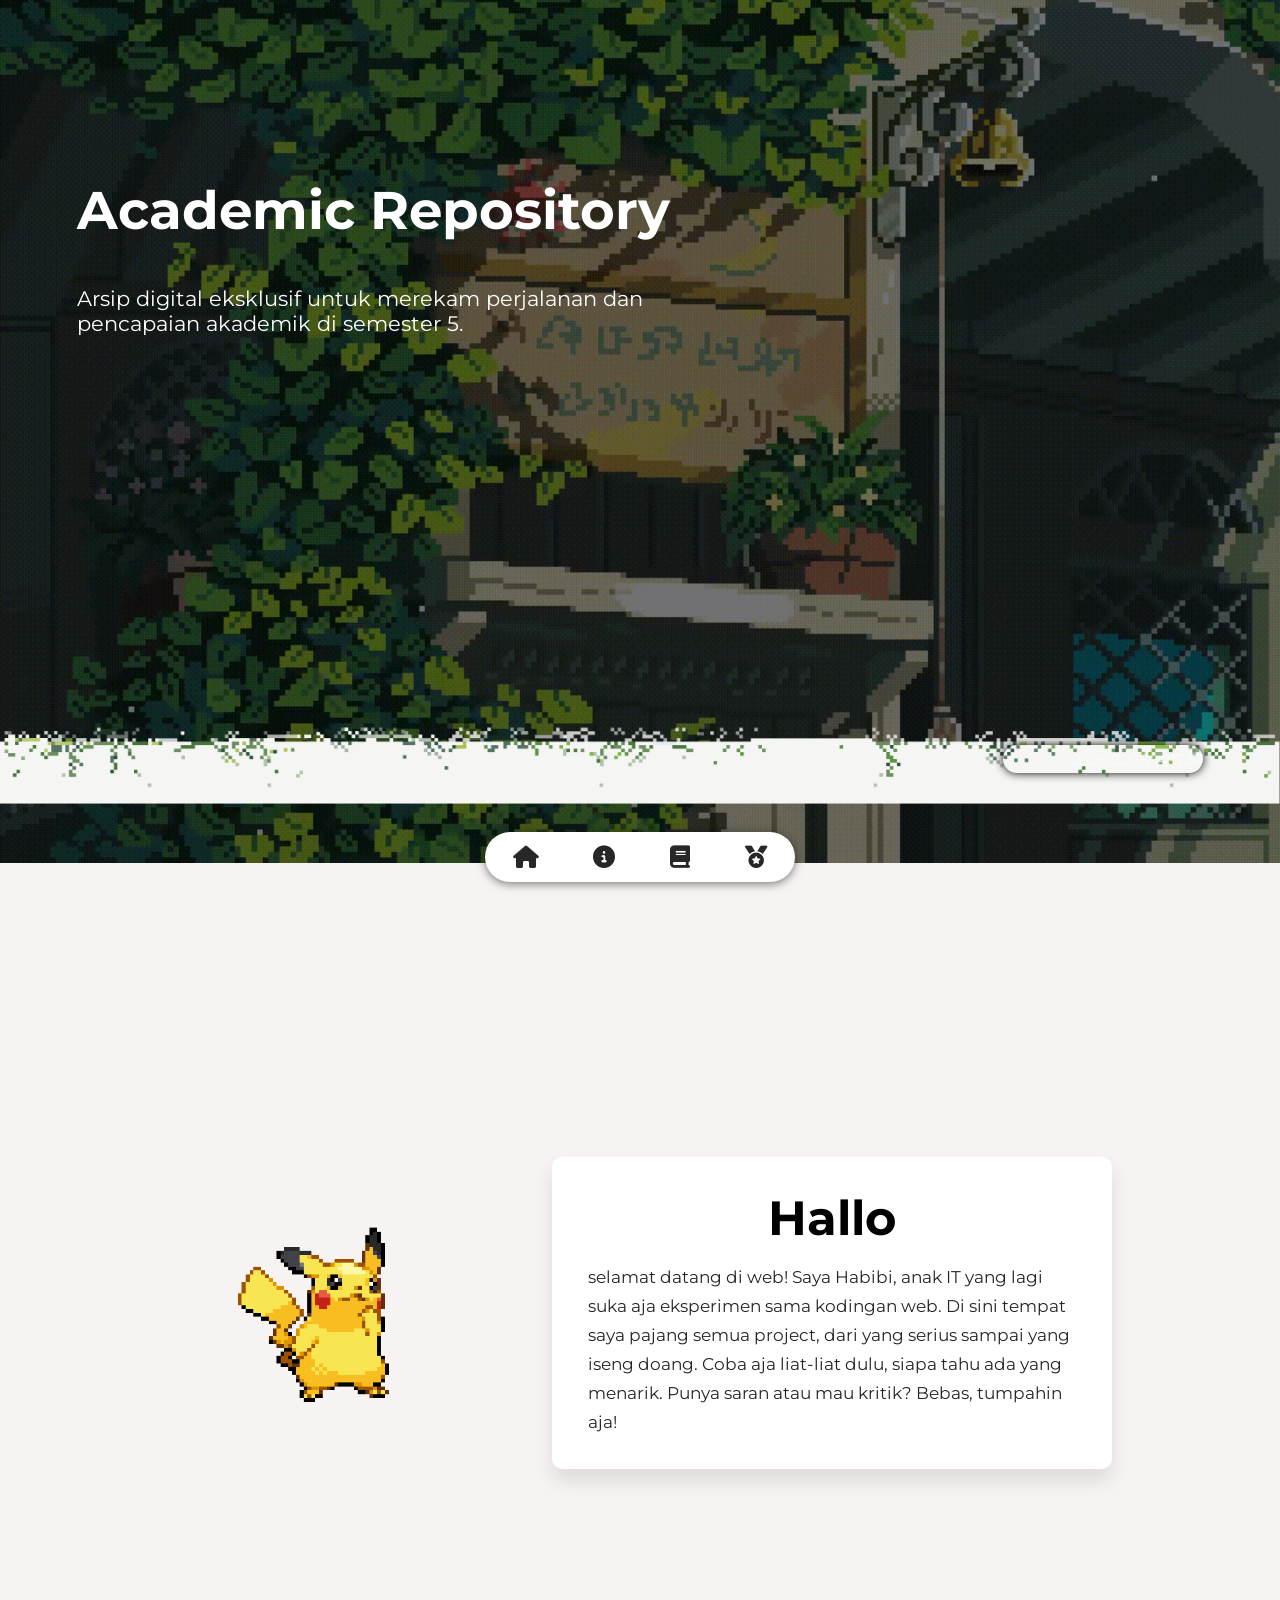
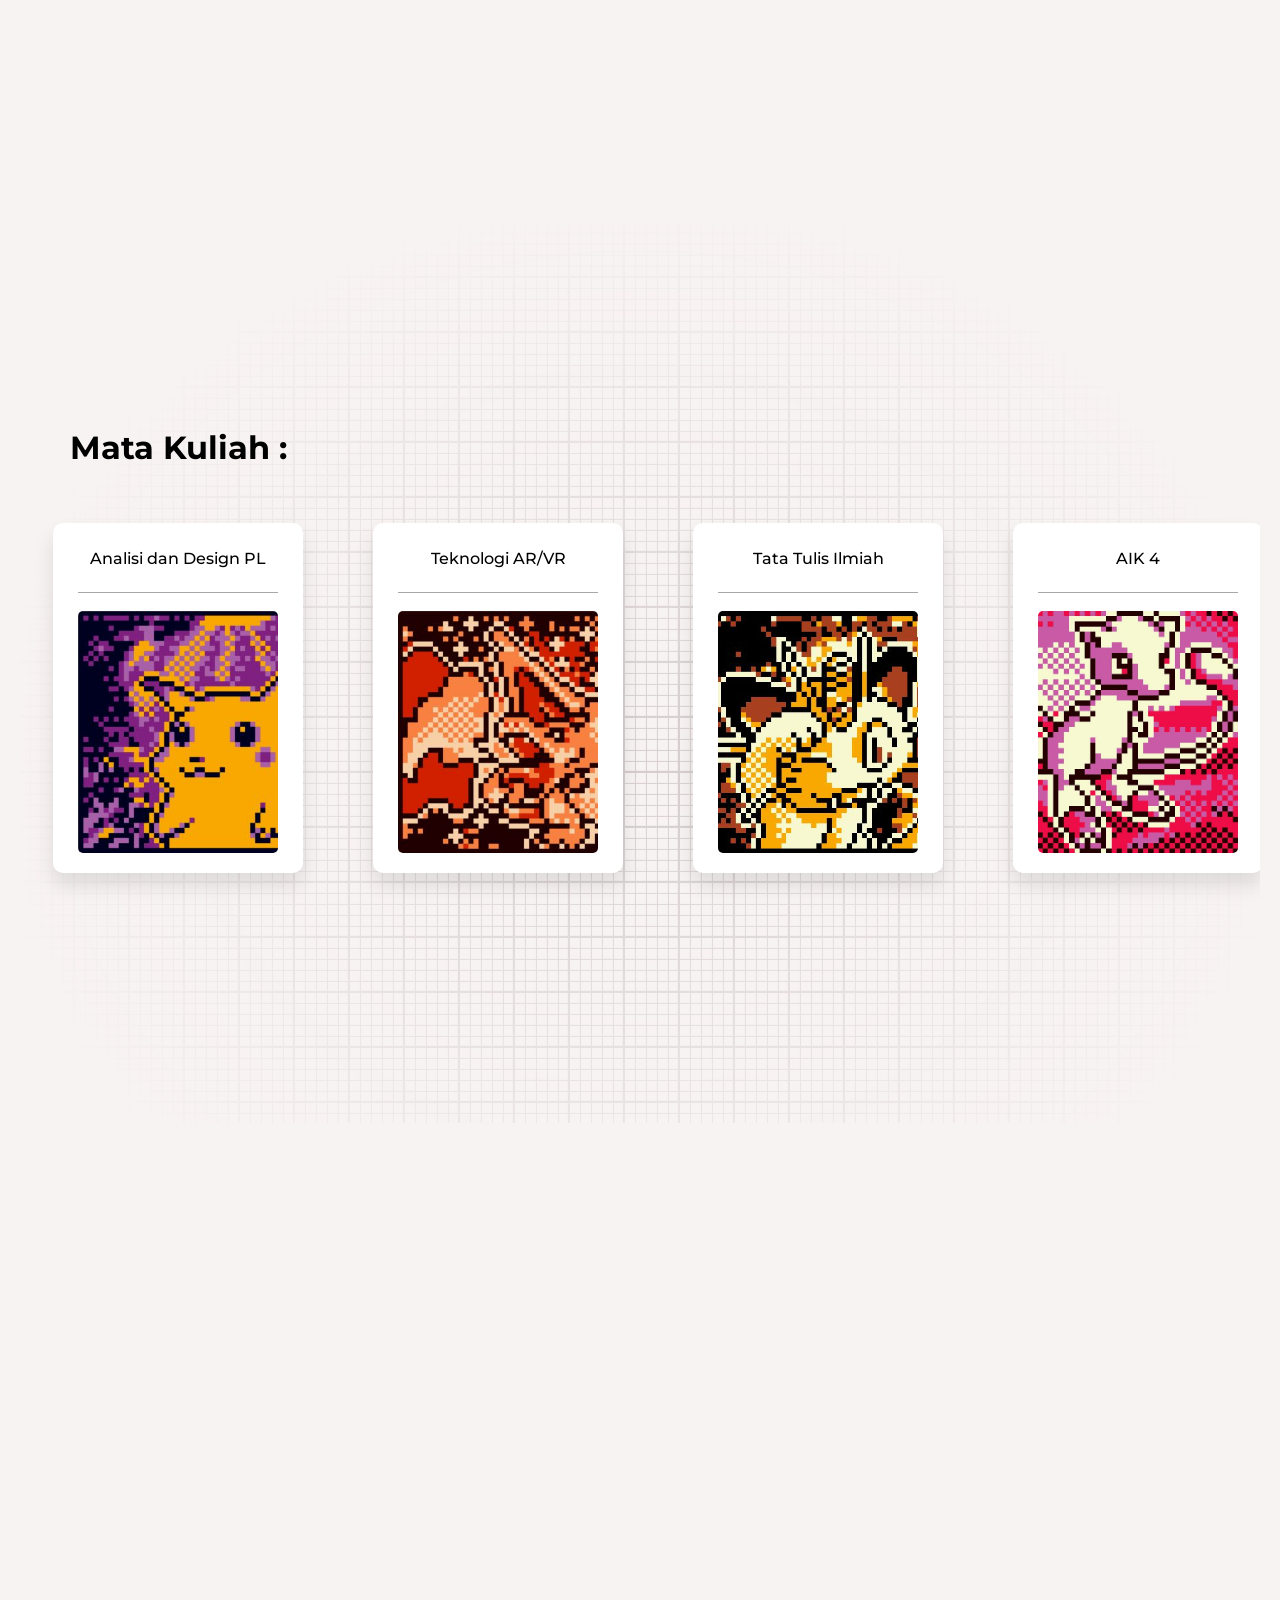
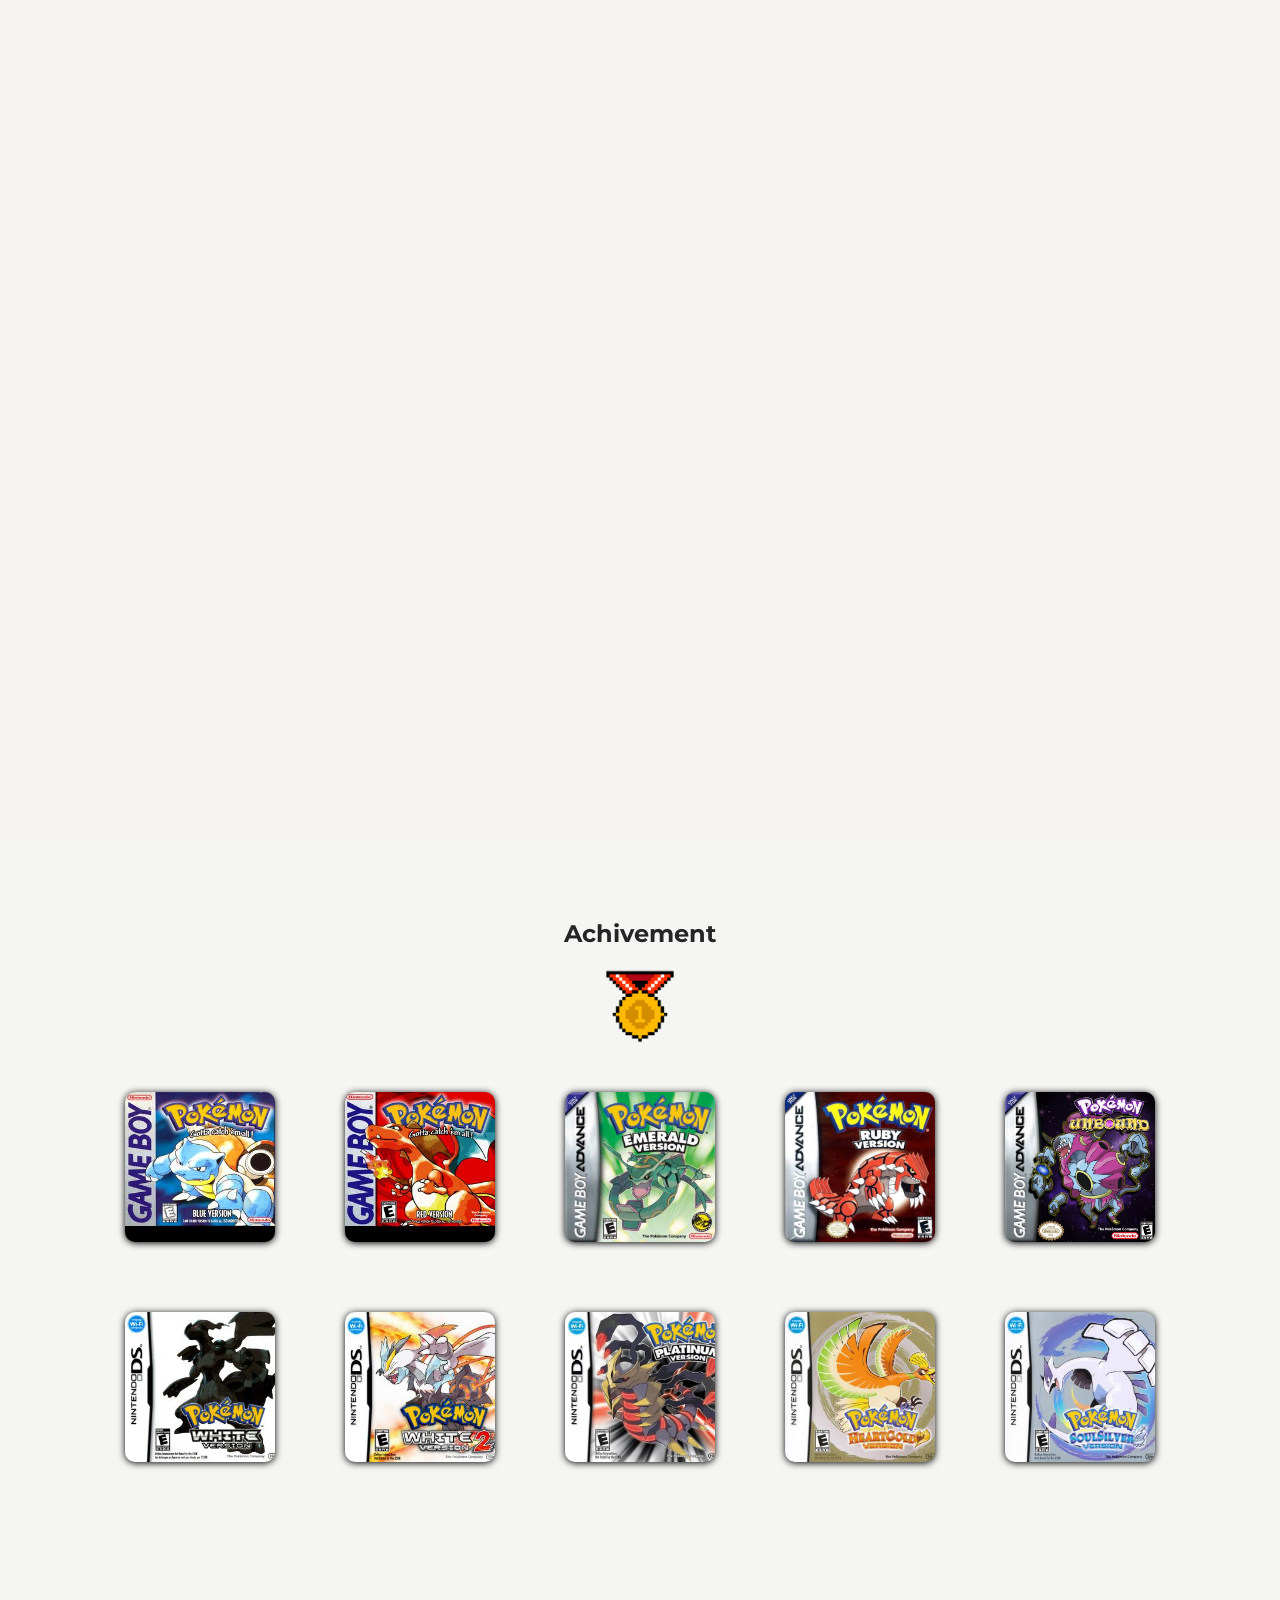
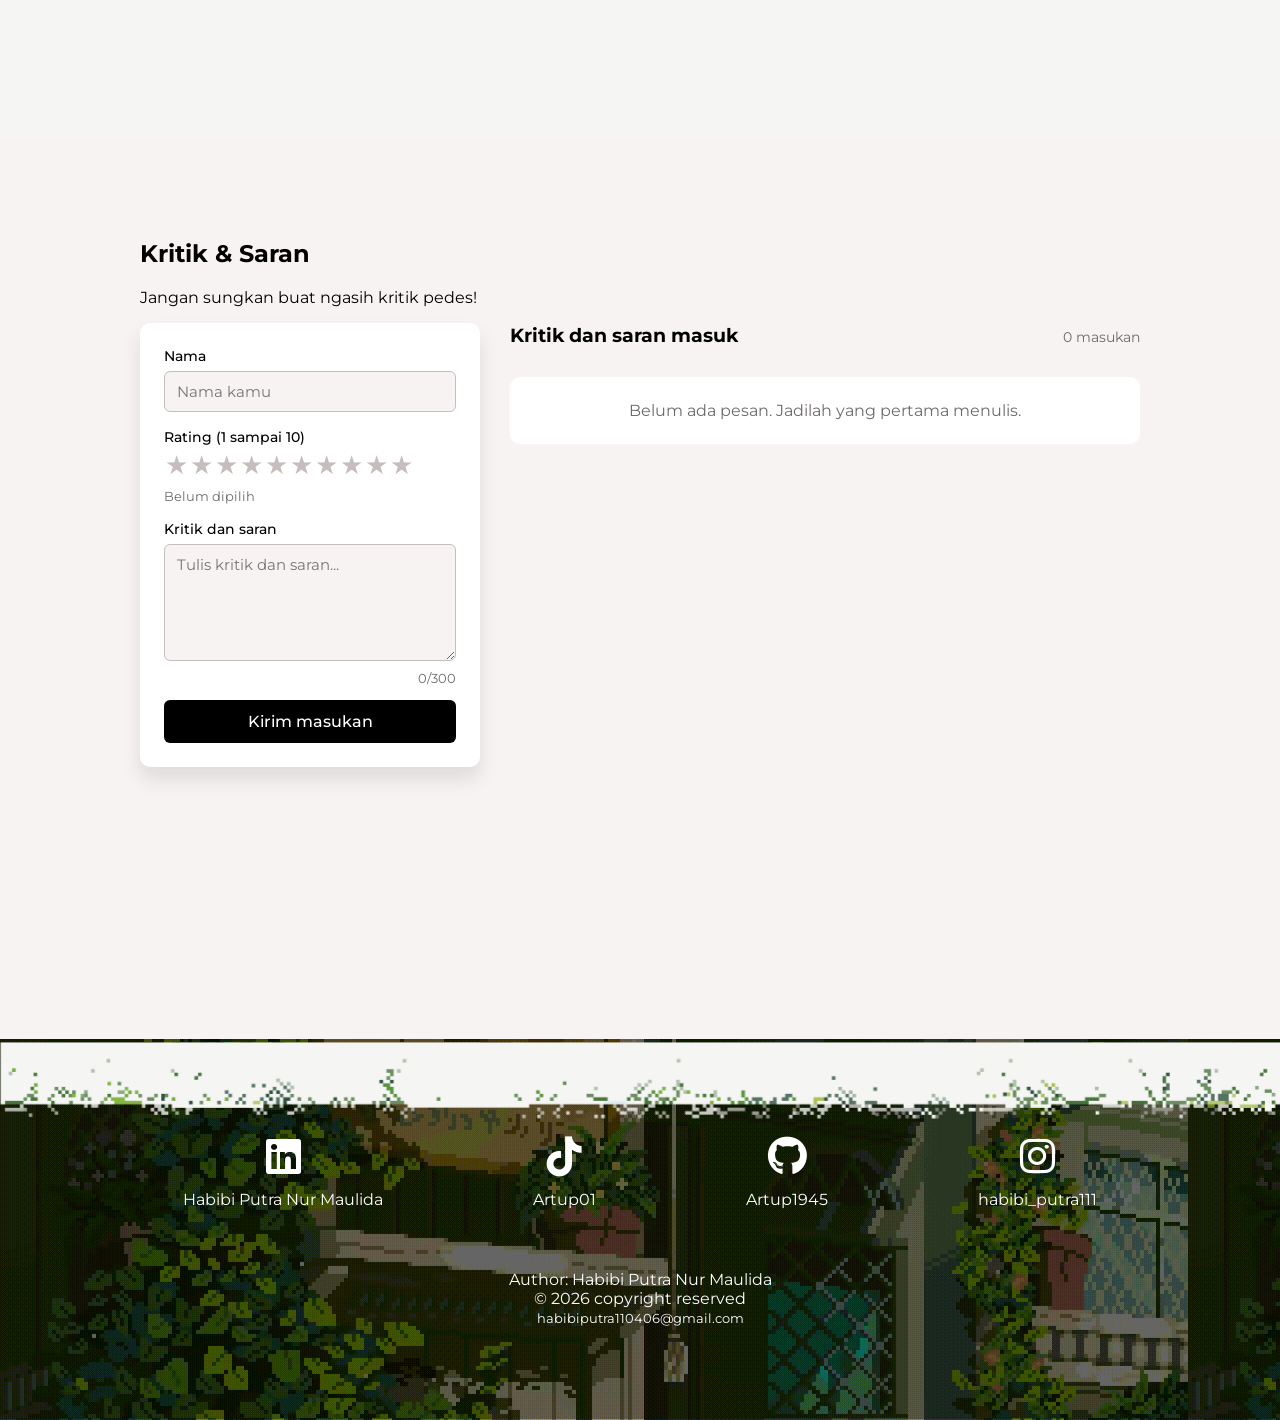
==== app.html @ a4890aaf "pindahin file app.html" ====
<!DOCTYPE html>
<html lang="en">
<head>
    <meta charset="UTF-8">
    <meta name="viewport" content="width=device-width, initial-scale=1.0">
    <link rel="stylesheet" href="/Bro Code/style.css">
    <link rel="preconnect" href="https://fonts.googleapis.com">
    <link rel="preconnect" href="https://fonts.gstatic.com" crossorigin>
    <link href="https://fonts.googleapis.com/css2?family=Bitcount+Prop+Single:wght@100..900&display=swap" rel="stylesheet">
    <link rel="stylesheet" href="https://cdnjs.cloudflare.com/ajax/libs/font-awesome/6.4.0/css/all.min.css">
    <title>Document</title>

</head>
<body>
    <audio src="" id="audio"></audio>
    <header class="navbar">
        <!-- <h1 id="welcome">PORTOFOLIO</h1> -->
        <nav>
            <ul class="ul">
                <li id="h1" class="nav" >
                    <a href="#home"><i class="fa-solid fa-house"></i></a></li>
                <li id="h2" class="nav">
                    <a href="#about"><i class="fa-solid fa-circle-info"></i></a></li>
                <li id="h3" class="nav">
                    <a href="#tugas"><i class="fa-solid fa-book"></i></a></li>
                <li id="h4" class="nav">
                    <a href="#achivement"><i class="fa-solid fa-medal"></i></a></li>
            </ul>
        </nav>
    </header>

    <main>
        <section class="section-hero" id="home">

            <div class="text-hero">
                <div>
                    <h1>Academic Repository</h1>
                </div>
                <div>
                    <p>
                        <span class="Artup">Ar</span>sip digi<span class="Artup">t</span>al ekskl<span class="Artup">u</span>sif untuk merekam <span class="Artup">p</span>erjalanan dan<br> 
                        pencapaian akademik di semester 5.</p>
                </div>
            </div>

            <div class="timpa-1">
                <img src="/asset/hero-pixels.png" alt="" class="img-timpa">
            </div>

            <!-- <div class="music">
                <h1 class="music-name">Song One</h1>
                <p class="artist-name">Artist</p>

                <div class="disk"></div>

                <div class="song-slider">
                    <input type="range" value="0" class="seek-bar">
                    <span class="current-time">00:00</span>
                    <span class="song-duration">00:00</span>
                </div> 
 
                <div class="controls">
                    <div class="b-btn"><button class="backward-btn"></button></div>
                    <button class="play-btn pause">
                        <span></span>
                        <span></span>
                    </button>
                    <div class="f-btn"><button class="forward-btn"></button></div>
                </div>
            </div> -->

            <div class="tgl-ele">
                <marquee class="tgl-buat"> 2/08/2026/  4:17:57 AM</marquee>
            </div>
        </section>

<!-- <hr class="sc-hr"> -->
        <section class="section-about" id="about">
            <div class="icon">
                <img src="/asset/pik.gif" alt="" class="pik">
            </div>

            <div class="text-about">
                <div class="heading-about">
                    <h1>Hallo</h1>
                </div>

                <div class="text-p">
                    <p>
                    selamat datang di web! Saya Habibi, anak IT yang lagi suka aja 
                    eksperimen sama kodingan web. Di sini tempat saya pajang semua project,
                    dari yang serius sampai yang iseng doang. Coba aja liat-liat dulu, siapa 
                    tahu ada yang menarik. Punya saran atau mau kritik? Bebas, tumpahin aja!</p>
                </div>
            </div>
        </section>

<!-- <hr class="sc-hr"> -->
        <section class="section-tugas" id="tugas">
            <div class="hscroll">
                <div class="hscroll-sticky">
            
            <div class="text-tugas">
                <h4 id="mk">Mata Kuliah :</h4>
            </div>

            
                    <div class="box-tugas">
                        <div class="card-wrap">
                            <div class="box-card-inner">  
                                <div class="box-front" id="box1">
                                    <div class="heading-card">
                                        <p>Analisi dan Design PL</p>
                                    </div>
                                    <hr>
                                    <div class="box-card" id="card-1"></div>
                                </div>
                                <div class="box-back" id="box-b1">
                                <div class="heading-card">
                                    <p>Analisi dan Design PL</p>
                                    <hr>
                                </div>
                                <div class="pertemuan">
                                    <p><a href="" target="_blank" rel="noopener"></a>Pertemuan 1</p>
                                    <hr>
                                    <p><a href="" target="_blank" rel="noopener"></a>Pertemuan 2</p>
                                    <hr>
                                    <p><a href="" target="_blank" rel="noopener"></a>Pertemuan 3</p>
                                    <hr>
                                    <p><a href="" target="_blank" rel="noopener"></a>Pertemuan 4</p>
                                    <hr>
                                    <p><a href="" target="_blank" rel="noopener"></a>Pertemuan 5</p>
                                    <hr>
                                </div>
                                </div>
                            </div>
                        </div>

                        <div class="card-wrap">
                            <div class="box-card-inner">
                                <div class="box-front" id="box2">
                                    <div class="heading-card">
                                        <p>Teknologi AR/VR</p>
                                    </div>
                                    <hr>
                                    <div class="box-card" id="card-2"></div>
                                </div>
                                <div class="box-back" id="box-b1">
                                    <div class="heading-card">
                                        <p>Teknologi AR/VR</p>
                                        <hr>
                                    </div>
                                    <div class="pertemuan">
                                        <p><a href="" target="_blank" rel="noopener">Pertemuan 1</a></p>
                                        <hr>
                                        <p><a href="" target="_blank" rel="noopener">Pertemuan 2</a></p>
                                        <hr>
                                        <p><a href="" target="_blank" rel="noopener">Pertemuan 3</a></p>
                                        <hr>
                                        <p><a href="" target="_blank" rel="noopener">Pertemuan 4</a></p>
                                        <hr>
                                        <p><a href="" target="_blank" rel="noopener">Pertemuan 5</a></p>
                                        <hr>
                                    </div>
                                </div>
                            </div>
                        </div>

                        <div class="card-wrap">
                            <div class="box-card-inner">
                                <div class="box-front" id="box3">
                                    <div class="heading-card">
                                        <p>Tata Tulis Ilmiah</p>
                                    </div>
                                    <hr>
                                    <div class="box-card" id="card-3"></div>
                                </div>
                                <div class="box-back" id="box-b1">
                                    <div class="heading-card">
                                        <p>Tata Tulis Ilmiah</p>
                                        <hr>
                                    </div>
                                    <div class="pertemuan">
                                        <p><a href="" target="_blank" rel="noopener">Pertemuan 1</a></p>
                                        <hr>
                                        <p><a href="" target="_blank" rel="noopener">Pertemuan 2</a></p>
                                        <hr>
                                        <p><a href="" target="_blank" rel="noopener">Pertemuan 3</a></p>
                                        <hr>
                                        <p><a href="" target="_blank" rel="noopener">Pertemuan 4</a></p>
                                        <hr>
                                        <p><a href="" target="_blank" rel="noopener">Pertemuan 5</a></p>
                                        <hr>
                                    </div>
                                </div>
                            </div>
                        </div>

                        <div class="card-wrap">
                            <div class="box-card-inner">
                                <div class="box-front" id="box4">
                                    <div class="heading-card">
                                        <p>AIK 4</p>
                                    </div>
                                    <hr>
                                    <div class="box-card" id="card-4"></div>
                                </div>
                                <div class="box-back" id="box-b1">
                                    <div class="heading-card">
                                        <p>AIK 4</p>
                                        <hr>
                                    </div>
                                    <div class="pertemuan">
                                        <p><a href="" target="_blank" rel="noopener">Pertemuan 1</a></p>
                                        <hr>
                                        <p><a href="" target="_blank" rel="noopener">Pertemuan 2</a></p>
                                        <hr>
                                        <p><a href="" target="_blank" rel="noopener">Pertemuan 3</a></p>
                                        <hr>
                                        <p><a href="" target="_blank" rel="noopener">Pertemuan 4</a></p>
                                        <hr>
                                        <p><a href="" target="_blank" rel="noopener">Pertemuan 5</a></p>
                                        <hr>
                                    </div>
                                </div>
                            </div>
                        </div>

                        <div class="card-wrap">
                            <div class="box-card-inner">
                                <div class="box-front" id="box5">
                                    <div class="heading-card">
                                        <p>AI Komputing Platform</p>
                                    </div>
                                    <hr>
                                    <div class="box-card" id="card-5"></div>
                                </div>
                                <div class="box-back" id="box-b1">
                                    <div class="heading-card">
                                        <p>AI Komputing Platform</p>
                                        <hr>
                                    </div>
                                    <div class="pertemuan">
                                        <p><a href="" target="_blank" rel="noopener">Pertemuan 1</a></p>
                                        <hr>
                                        <p><a href="" target="_blank" rel="noopener">Pertemuan 2</a></p>
                                        <hr>
                                        <p><a href="" target="_blank" rel="noopener">Pertemuan 3</a></p>
                                        <hr>
                                        <p><a href="" target="_blank" rel="noopener">Pertemuan 4</a></p>
                                        <hr>
                                        <p><a href="" target="_blank" rel="noopener">Pertemuan 5</a></p>
                                        <hr>
                                    </div>
                                </div>
                            </div>
                        </div>
                        
                        <div class="card-wrap">
                            <div class="box-card-inner">
                                <div class="box-front" id="box6">
                                    <div class="heading-card">
                                        <p>Interaksi Manusia & Komputer</p>
                                    </div>
                                    <hr>
                                    <div class="box-card" id="card-6"></div>
                                </div>
                                <div class="box-back" id="box-b1">
                                    <div class="heading-card">
                                        <p>Interaksi Manusia & Komputer</p>
                                        <hr>
                                    </div>
                                    <div class="pertemuan">
                                        <p><a href="/asset/tugas/IMK/240511143_Habibi Putra Nur Maulida_IMK.pdf" target="_blank" rel="noopener">Pertemuan 1</a></p>
                                        <hr>
                                        <p><a href="/asset/tugas/IMK/240511143_Habibi Putra Nur Maulida_IMK_P2.pdf" target="_blank" rel="noopener">Pertemuan 2</a></p>
                                        <hr>
                                        <p><a href="/asset/tugas/IMK/240511143_Habibi Putra Nur Maulida_IMK.pdf" target="_blank" rel="noopener">Pertemuan 3</a></p>
                                        <hr>
                                        <p><a href="" target="_blank" rel="noopener">Pertemuan 4</a></p>
                                        <hr>
                                        <p><a href="" target="_blank" rel="noopener">Pertemuan 5</a></p>
                                        <hr>
                                    </div>
                                </div>
                            </div>
                        </div> 

                        <div class="card-wrap">
                            <div class="box-card-inner">
                                <div class="box-front" id="box7">
                                    <div class="heading-card">
                                        <p>Pemrograman Berbasis Plaform</p>
                                    </div>
                                    <hr>
                                    <div class="box-card" id="card-7"></div>
                                </div>
                                <div class="box-back" id="box-b1">
                                    <div class="heading-card">
                                        <p>Pemrograman Berbasis Plaform</p>
                                        <hr>
                                    </div>
                                    <div class="pertemuan">
                                        <p><a href="" target="_blank" rel="noopener">Pertemuan 1</a></p>
                                        <hr>
                                        <p><a href="" target="_blank" rel="noopener">Pertemuan 2</a></p>
                                        <hr>
                                        <p><a href="" target="_blank" rel="noopener">Pertemuan 3</a></p>
                                        <hr>
                                        <p><a href="" target="_blank" rel="noopener">Pertemuan 4</a></p>
                                        <hr>
                                        <p><a href="" target="_blank" rel="noopener">Pertemuan 5</a></p>
                                        <hr>
                                    </div>
                                </div>
                            </div>
                        </div> 

                        <div class="card-wrap">
                            <div class="box-card-inner">
                                <div class="box-front" id="box8">
                                    <div class="heading-card">
                                        <p>Manajemen Proyek Teknologi Informasi</p>
                                    </div>
                                    <hr>
                                    <div class="box-card" id="card-8"></div>
                                </div>
                                    <div class="box-back" id="box-b1">
                                    <div class="heading-card">
                                        <p>Manajemen Proyek Teknologi Informasi</p>
                                        <hr>
                                    </div>
                                    <div class="pertemuan">
                                        <p><a href="" target="_blank" rel="noopener">Pertemuan 1</a></p>
                                        <hr>
                                        <p><a href="" target="_blank" rel="noopener">Pertemuan 2</a></p>
                                        <hr>
                                        <p><a href="" target="_blank" rel="noopener">Pertemuan 3</a></p>
                                        <hr>
                                        <p><a href="" target="_blank" rel="noopener">Pertemuan 4</a></p>
                                        <hr>
                                        <p><a href="" target="_blank" rel="noopener">Pertemuan 5</a></p>
                                        <hr>
                                    </div>
                                </div>
                            </div>
                        </div>   
                    </div>
                </div>    
            </div>
        </section>

<!-- <hr class="sc-hr"> -->
        <section class="section-achivement" id="achivement">
            <div class="heading-ach">
                <div class="text-achivement">
                    <h1>Achivement</h1>
                </div>

                <div class="logo-achivement">
                    <img src="/asset/medal.png" alt="" class="medal">
                </div>
            </div>
            <div class="box-achivement">
                <div class="achivement-warp">
                    <div class="achivement-inner">
                        <div class="box-cover" id="ach-1"></div>
                        <div class="box-cover" id="ach-2"></div>
                        <div class="box-cover" id="ach-3"></div>
                        <div class="box-cover" id="ach-4"></div>
                        <div class="box-cover" id="ach-5"></div>
                        <div class="box-cover" id="ach-6"></div>
                        <div class="box-cover" id="ach-7"></div>
                        <div class="box-cover" id="ach-8"></div>
                        <div class="box-cover" id="ach-9"></div>
                        <div class="box-cover" id="ach-10"></div>
                    </div>
                </div>
            </div>
        </section>

        <!-- guestBook  AI slope-->
        <!-- <section class="section-guestBook" id="guestbook">
            <div class="gb-wrap">
    
                <div>
                    <H1>Kritik & Saran</H1>
                    <p>Jangan sungkan buat ngasih kritik pedes!</p>
                    <p>rating jujur(kalo jelek bilang aja, jangan ngomoong di dalem hati ini web jelek banget pas di tanya webnya bagus ga bilangnya "gokil keren banget web")</p>
                </div>

                <div class="gb-layout"> -->

                <!-- FORM -->
                <!-- <form class="gb-form" id="gb-form" novalidate>
                    <label for="gb-nama">Nama</label>
                    <input type="text" id="gb-nama" name="nama" maxlength="40" placeholder="Nama kamu" required>

                    <fieldset class="gb-rating">
                        <legend>Rating</legend>
                        <div class="gb-stars"><input type="radio" name="rating" id="star10" value="10"><label for="star10" title="10 dari 10"><span class="sr-only">10</span>★</label><input type="radio" name="rating" id="star9" value="9"><label for="star9" title="9 dari 10"><span class="sr-only">9</span>★</label><input type="radio" name="rating" id="star8" value="8"><label for="star8" title="8 dari 10"><span class="sr-only">8</span>★</label><input type="radio" name="rating" id="star7" value="7"><label for="star7" title="7 dari 10"><span class="sr-only">7</span>★</label><input type="radio" name="rating" id="star6" value="6"><label for="star6" title="6 dari 10"><span class="sr-only">6</span>★</label><input type="radio" name="rating" id="star5" value="5"><label for="star5" title="5 dari 10"><span class="sr-only">5</span>★</label><input type="radio" name="rating" id="star4" value="4"><label for="star4" title="4 dari 10"><span class="sr-only">4</span>★</label><input type="radio" name="rating" id="star3" value="3"><label for="star3" title="3 dari 10"><span class="sr-only">3</span>★</label><input type="radio" name="rating" id="star2" value="2"><label for="star2" title="2 dari 10"><span class="sr-only">2</span>★</label><input type="radio" name="rating" id="star1" value="1"><label for="star1" title="1 dari 10"><span class="sr-only">1</span>★</label></div>
                        <p class="gb-rating-text" id="gb-rating-text">Belum dipilih</p>
                    </fieldset>

                    <label for="gb-pesan">Kritik dan saran</label>
                    <textarea id="gb-pesan" name="pesan" rows="5" maxlength="300" placeholder="Tulis kritik dan saran..." required></textarea>
                    <div class="gb-counter"><span id="gb-count">0</span>/300</div>

                    <p class="gb-error" id="gb-error" role="alert" hidden></p>

                    <button type="submit" id="gb-submit">Kirim masukan</button>
                </form> -->

                <!-- DAFTAR PESAN -->
                <!-- <div class="gb-list-wrap">
                    <div class="gb-list-head">
                        <h2>Kritik dan saran masuk</h2>
                        <span id="gb-total">0 pesan</span>
                    </div>
                    <ul class="gb-list" id="gb-list"></ul>
                    <p class="gb-empty" id="gb-empty" hidden>Belum ada pesan. Jadilah yang pertama menulis.</p>
                </div>

            </div>

            </div>    
        </section> -->

        <section class="section-guestbook" id="guestbook">
        <div class="gb-wrap">
 
            <div>
                <H1>Kritik & Saran</H1>
                <p>Jangan sungkan buat ngasih kritik pedes!</p>
            </div>
 
            <div class="gb-layout">
 
                <!-- FORM -->
                <form class="gb-form" id="gb-form" novalidate>
                    <label for="gb-nama">Nama</label>
                    <input type="text" id="gb-nama" name="nama" maxlength="40" placeholder="Nama kamu" required>
 
                    <fieldset class="gb-rating">
                        <legend>Rating (1 sampai 10)</legend>
                        <div class="gb-stars"><input type="radio" name="rating" id="star10" value="10"><label for="star10" title="10 dari 10"><span class="sr-only">10</span>★</label><input type="radio" name="rating" id="star9" value="9"><label for="star9" title="9 dari 10"><span class="sr-only">9</span>★</label><input type="radio" name="rating" id="star8" value="8"><label for="star8" title="8 dari 10"><span class="sr-only">8</span>★</label><input type="radio" name="rating" id="star7" value="7"><label for="star7" title="7 dari 10"><span class="sr-only">7</span>★</label><input type="radio" name="rating" id="star6" value="6"><label for="star6" title="6 dari 10"><span class="sr-only">6</span>★</label><input type="radio" name="rating" id="star5" value="5"><label for="star5" title="5 dari 10"><span class="sr-only">5</span>★</label><input type="radio" name="rating" id="star4" value="4"><label for="star4" title="4 dari 10"><span class="sr-only">4</span>★</label><input type="radio" name="rating" id="star3" value="3"><label for="star3" title="3 dari 10"><span class="sr-only">3</span>★</label><input type="radio" name="rating" id="star2" value="2"><label for="star2" title="2 dari 10"><span class="sr-only">2</span>★</label><input type="radio" name="rating" id="star1" value="1"><label for="star1" title="1 dari 10"><span class="sr-only">1</span>★</label></div>
                        <p class="gb-rating-text" id="gb-rating-text">Belum dipilih</p>
                    </fieldset>
 
                    <label for="gb-pesan">Kritik dan saran</label>
                    <textarea id="gb-pesan" name="pesan" rows="5" maxlength="300" placeholder="Tulis kritik dan saran..." required></textarea>
                    <div class="gb-counter"><span id="gb-count">0</span>/300</div>
 
                    <p class="gb-error" id="gb-error" role="alert" hidden></p>
 
                    <button type="submit" id="gb-submit">Kirim masukan</button>
                </form>
 
                <!-- DAFTAR PESAN -->
                <div class="gb-list-wrap">
                    <div class="gb-list-head">
                        <h2>Kritik dan saran masuk</h2>
                        <span id="gb-total">0 pesan</span>
                    </div>
                    <ul class="gb-list" id="gb-list"></ul>
                    <p class="gb-empty" id="gb-empty" hidden>Belum ada pesan. Jadilah yang pertama menulis.</p>
                </div>
 
            </div>
        </div>
    </section>
        
    </main>

    <footer id="contact">
        <div class="conteriner-footer">
            <div class="logo-footer">
                <i class="fa-brands fa-linkedin">
                    <p class="text-logo-footer">Habibi Putra Nur Maulida</p>
                </i>
                <i class="fa-brands fa-tiktok">
                    <p class="text-logo-footer">Artup01</p>
                </i>
                <i class="fa-brands fa-github">
                    <p class="text-logo-footer">Artup1945</p>
                </i>
                <i class="fa-brands fa-instagram">
                    <p class="text-logo-footer">habibi_putra111</p>
                </i>
            </div>
            <div class="contact-footer">
                <p>
                Author: Habibi Putra Nur Maulida</br>
                &copy; 2026 copyright reserved<br>
                <small><a class="gmail" id="a1" href="mailto:habibiputra110406@gmail.com">habibiputra110406@gmail.com</a></small>
                </p>
            </div>
        </div>
        <div class="timpa-2">
                    <img src="/asset/hero-pixels.png" alt="" class="img-timpa">
                </div>
    </footer>
    <!-- <script src="script.js"></script> -->
    <script src="/Bro Code/musicData.js"></script>
    <script src="/Bro Code/navbar.js"></script>
    <script src="/Bro Code/scroll.js"></script>
    <script src="/Bro Code/kritik.js"></script>
    <!-- <script src="guestbook-mysql.js" defer></script> -->
    <!-- <script src="https://cdn.jsdelivr.net/npm/@supabase/supabase-js@2"></script>
    <script src="guestbook.js" defer></script> -->
</body>
</html>
---- Bro Code/style.css ----
@font-face {
    font-family: montserrat;
    src: url('/font/Montserrat-VariableFont_wght.ttf');
}

@font-face {
    font-family: montserrat-b;
    src: url('/font/static/Montserrat-Bold.ttf');
}

/* *,
*::before,
*::after {
    box-sizing: border-box;
} */

html {
    margin: 0;
    padding: 0;
    scroll-behavior: smooth;
}

::selection {
  background-color: #000000;
  color: #ffffff;
}

body {
    background-color: #c9c9c9;
    margin: 0;
    padding: 0;
    min-height: 250vh;
    /* overflow-y: auto; */
    /* overflow-y: clip; */
}

header {
    font-family: monserrat-b;
    font-weight: 100;
    margin-top: 0px;
    width: auto;
    height: 7vh;
    padding: 20px;
    overflow: hidden;
}

.ul {
    display: flex;
    justify-content: center;
    align-items: center;
    gap: 55px; 
    list-style: none;
    margin: 0;
    padding: 0;
    width: 100%;
}

a{
    text-decoration: none;
    /* color: #c9ab51; */
    color:#272727 ;
}

#welcome {
    margin-left: 20px;
    color: #ffffff;
}

nav {
    font-size: 1.4em;
    position: fixed;
    bottom: 18px;
    left: 0;
    right: 0;
    width: 310px;
    margin-left: auto;
    margin-right: auto; 
    gap:15px;
    height: 50px;
    border-radius: 30px;
    display:inline-flex;
    align-items: center;
    justify-content: center;
    background-color: #ffffff;
    box-shadow: 0 2px 10px rgba(0, 0, 0, 0.5);
    z-index: 1000;

    transition: bottom 0.3s ease-in-out;
}

nav.nav-hidden {
    bottom: -100px;
}

.navbar {
    font-family: montserrat;
    font-weight: 400;
    position: sticky;
    top: 0;
    z-index: 1000;
    display: flex;
    justify-content: space-between;
    align-items: center;
    padding: 15px 30px;
}

main {
    padding: 0px;
}

section {
    /* width: 100%; */
    min-height: 100vh;
    padding: 60px 20px;
    box-sizing: border-box;
}

.sc-hr{
    width: 2000px;
    height: 2;
}

/* .section-hero {
    margin-top: -100px;
    color: #ffffff;
    background-image: url('/asset/bgmimikyu1.jpg'); 
    background-size: cover;
    background-position:0 -5px ;
    background-repeat: no-repeat;
    display: flex;
    justify-content: right;
} */

.section-hero {
    position: relative; 
    margin-top: -100px;
    color: #ffffff;
    display: flex;
    justify-content: right;
    overflow: clip;
}

.text-hero{
    position: absolute;
    top: 19%;
    left: 6%;
    font-family: montserrat;
    align-items: start;
}

.text-hero h1{
    font-size: 3.3rem;
}

.text-hero p{
    margin-bottom: 19%;
    font-size: 1.3rem;
}
/* 
.text-hero span{
    color: rgb(55, 252, 6);
} */

.section-hero::before {
    content: '';
    position: absolute;
    top: 0;
    left: 0;
    width: 100%;
    height: 100%;
    background-image: url('../asset/wallpaper5.gif'); 
    background-size: cover;
    background-position: 0;
    background-repeat: no-repeat;
    filter: brightness(45%); 
    z-index: -1;
}

/* .timpa-1{
    position: absolute;
    margin-right: 0;
    margin-top: 48%;
    width: 1200px;
    height: 110px;
    display: flex;
    align-items: center;
    justify-content: center;
} */

.timpa-1{
    left: 0;
    position: absolute;
    top: 760px;
    right: 0;
    display: block;
    align-items: center;
    justify-content: center;
}

.timpa-2{
    left: 0;
    right: 0;
    /* margin-right: -2%; */
    margin-top: -23%;
    position: absolute;
    display: flex;
    align-items: center;
    justify-content: center;
    transform: rotate(180deg);
}

.img-timpa{
    width: 100%;
    height: auto;
    display: block;
}

.tgl-ele{
    overflow: hidden;
    position: absolute;
    background-color: #f5f3f30f;
    width: 200px;
    height: 28px;
    border-radius: 15px;
    bottom: 10%;
    right: 6%;
    box-shadow:  0 0 10px rgba(0, 0, 0, 1);
    /* transform: rotate(-5deg); */
}

.tgl-buat{
    font-size: 15px;
    font-family: montserrat;
    margin: unset;
    margin-top: 5px;
    /* padding: 10px; */
    display: flex;
    align-items: center;
    justify-content: center;
    color:rgb(251, 251, 251) ;
}


/* MUSIC */

/* .music {
    font-family: montserrat;
    width: 300px;
    height: 500px;
    border-radius: 20px;
    background-color:#6b6b6b13;
    box-shadow: 0 2px 10px rgb(0, 0, 0, 5);
    margin-right: 90px;
    margin-top: 140px;
} */

.music {
    position: absolute;
    font-family: montserrat;
    width: 200px;
    height: 350px;
    border-radius: 20px;
    background-color:#6b6b6b1e;
    box-shadow: 0 2px 10px rgb(0, 0, 0, 5);
    margin-right: 80%;
    bottom: 10%;
}

.music-name,
.artist-name {
    text-align: center;
    text-transform: capitalize;
}

.music-name {
    font-family: montserrat-b;
    font-size: 1.5rem;
    font-weight: 400;
    margin-bottom: 10px;
}

.artist-name {
    font-size: 0.9rem;
    font-family: montserrat;
    font-weight: 500;
}

.disk {
    position: relative;
    display: block;
    margin: 40px auto;
    width: 100px;
    height: 100px;
    border-radius: 50%;
    background-image: url('/asset/card8.jpg');
    filter: brightness(70%);
    background-size: cover;
    box-shadow: 0 0 0 10px #ffffff;
    animation: rot 20s linear infinite;
    animation-play-state: paused;
}

.disk.play{
    animation-play-state: running;
}

@keyframes rot{
    0%{
        transform: rotate(0);
    }
    100%{
        transform: rotate(360deg);
    }
}

.disk::before {
    content: '';
    position: absolute;
    top: 50%;
    left: 50%;
    transform: translate(-50%, -50%);
    width: 10px;
    height: 10px;
    border-radius: 50%;
    background-color: #ffffff;
}

.song-slider{      
    width: 100%;
    position: relative;
    display: flex;
    justify-content: center;
    align-items: center;
}

.seek-bar{
    -webkit-appearance: none;
    appearance: none;
    width: 180px;
    height: 7px;
    border-radius: 10px;
    background-color: #fffffff5;
    overflow: hidden;
    cursor: pointer;
}

.seek-bar::-webkit-slider-thumb {
    -webkit-appearance: none;
    appearance: none;
    width: 1px;
    height: 20px;
    background: #c1c1c1;
    box-shadow: -400px 0 0 400px #c9ab51;
}

.current-time,
.song-duration{
    margin-top: 30px;
    padding-left: 10px;
    padding-right: 10px;
    font-size: 0.7rem;
    display: grid;
    justify-content: space-between;
    align-items: center;
    
}

.current-time{
    position: absolute;
    left: 0;
}

.song-duration{
    position: absolute;
    right: 0px;
}

/* CONTROL MUSIC */
.controls {
    width: 100%;
    display: flex;
    justify-content: center;
    align-items: center;
    margin: auto;
    margin-top: 20px;
}

/* PLAY BUTTON */
.play-btn {
    position: relative;
    width: 40px;
    height: 40px;
    border: none;
    border-radius: 50%;
    background: #fafafa;
}

.play-btn span{
    position: absolute;
    top: 50%;
    left: 14px;
    transform: translateY(-50%);
    width: 5px;
    height: 15px;
    border-radius: 2px;
    background: #252525;
    transition: .5s;
}
.play-btn span:nth-child(2){
    left: 55%;
    transform-origin: center;
}

.play-btn.pause span:nth-child(2){
    transform: translateY(-50%) scale(0);
}

.play-btn.pause span:nth-child(1){
    width: 35%;
    left: 53%;
    transform: translate(-50%, -50%);
    border-radius: 0;
    clip-path: polygon(0 0, 100% 50%, 100% 50%, 0 100%);

}

.play-btn.pause{
    animation: pulse 2s linear infinite;
}

@keyframes pulse{
    0%{
        box-shadow: 0;
    }
    50%{
        box-shadow: 0 0 0 4px rgba(255, 255, 255, 0.1);
    }
    100%{
        box-shadow: 0 0 0 4px #b6b6b682;
    }

}

/* BACKWARD BUTTON */
.b-btn,
.f-btn{
    border-radius: 20px;
    width:29px;
    height: 20px;
    margin: 10px;
    background-color: #ffffff;
    display: flex;
    align-items: center;
    justify-content: center;
}

.backward-btn{
    background: #272727;
    border: none;
    width: 14px;
    height: 14px;
    margin-right: 4px;
    clip-path: polygon(50% 0, 50% 50%, 100% 0, 100% 100%, 50% 50%, 50% 100%, 0% 50%);
}
/* FORWARD BUTTON */
.forward-btn{
    background: #272727;
    border: none;
    width: 14px;
    height: 14px;
    margin-left: 4px;
    clip-path: polygon(0 0, 50% 50%, 50% 0, 100% 50%, 50% 100%, 49% 50%, 0 100%);
}
/* Section */
.section-about {
    display: flex;
    align-items: center;
    justify-content: center;
    gap: 5vw;
    min-height: 100vh;
    padding: 80px 8vw;
    font-family: 'Montserrat', sans-serif;
    color: #252525;
    background-color: #f8f3f3;
}

.icon {
    flex: 0 0 auto;
}

.pik {
    display: block;
    width: clamp(180px, 25vw, 360px);
    height: auto;
    border-radius: 10px;
}

.text-about {
    max-width: 560px;
    padding: 32px 36px;
    background-color: #ffffff;
    border-radius: 10px;
    box-shadow: 0 12px 20px rgba(0, 0, 0, 0.1);
}

.heading-about h1 {
    margin: 0 0 16px;
    font-size: clamp(2rem, 4vw, 3rem);
    font-weight: 700;
    color: #000000;
}

.text-p p {
    margin: 0;
    font-size: clamp(0.95rem, 1.3vw, 1.05rem);
    font-weight: 400;
    line-height: 1.75;
}

@media (max-width: 800px) {
    .section-about {
        flex-direction: column;
        gap: 32px;
        padding: 60px 6vw;
        text-align: center;
    }

    .text-about {
        padding: 24px;
    }
}



/* tugas */
.section-tugas {
    position: relative;
    isolation: isolate;
    font-family: montserrat;
    color: #000000;
    background-color: #f8f3f3;
    /* overflow: hidden; */
}

/* .section-tugas::before {
    content: "";
    position: absolute;
    inset: 0;
    z-index: -1;
    pointer-events: none; 

    background-color: #f8f3f3;
    opacity: 1;
    background-image:  linear-gradient(#c6bdbd 2.2px, transparent 2.2px), linear-gradient(90deg, #c6bdbd 2.2px, transparent 2.2px), linear-gradient(#c6bdbd 1.1px, transparent 1.1px), linear-gradient(90deg, #c6bdbd 1.1px, #f8f3f3 1.1px);
    background-size: 55px 55px, 55px 55px, 11px 11px, 11px 11px;
    background-position: -2.2px -2.2px, -2.2px -2.2px, -1.1px -1.1px, -1.1px -1.1px;
    mask-image: radial-gradient(ellipse at 50% 60%, rgba(0, 0, 0, 0.7) 0%, rgba(0, 0, 0, 0) 75%);
    -webkit-mask-image: radial-gradient(ellipse at 50% 60%, rgba(0, 0, 0, 0.7) 0%, rgba(0, 0, 0, 0) 75%);
    mask-size: 100% 100%;
    -webkit-mask-size: 100% 100%;
    mask-repeat: no-repeat;
    -webkit-mask-repeat: no-repeat;
} */

.hscroll{
    position: relative;
}

.hscroll-sticky{
    position: sticky;
    top: 0;
    height: 100vh;
    overflow: hidden;
    isolation: isolate;
    display: flex;
    align-items: center;
}

.hscroll-sticky::before {
    content: "";
    position: absolute;
    inset: 0;
    z-index: -1;
    pointer-events: none;

    background-color: #f8f3f3;
    background-image:
        linear-gradient(#c6bdbd 2.2px, transparent 2.2px),
        linear-gradient(90deg, #c6bdbd 2.2px, transparent 2.2px),
        linear-gradient(#c6bdbd 1.1px, transparent 1.1px),
        linear-gradient(90deg, #c6bdbd 1.1px, #f8f3f3 1.1px);
    background-size: 55px 55px, 55px 55px, 11px 11px, 11px 11px;
    background-position: -2.2px -2.2px, -2.2px -2.2px, -1.1px -1.1px, -1.1px -1.1px;
    -webkit-mask-image: radial-gradient(ellipse at 50% 60%, rgba(0,0,0,0.7) 0%, rgba(0,0,0,0) 75%);
    mask-image: radial-gradient(ellipse at 50% 60%, rgba(0,0,0,0.7) 0%, rgba(0,0,0,0) 75%);
    -webkit-mask-size: 100% 100%;
    mask-size: 100% 100%;
    -webkit-mask-repeat: no-repeat;
    mask-repeat: no-repeat;
}

.box-tugas{
    /* scrollbar-width: none; */
    /* margin-top: 10%; */
    display: flex;
    flex-wrap: nowrap;
    justify-content: flex-start;
    gap: 70px;
    width: max-content;
    /* overflow-y: hidden;
    overflow-x: auto; */
    padding: 40px 23px;
    /* scroll-snap-type: proximity; */
    align-items: center;
    perspective: 1000px;
}

.box-front{
    padding: 10px;
    background-color: #ffffff;
    /* width: 250px;
    height: 350px; */
    border-radius: 10px;
    display: flex;
    flex-direction: column;
    display: flex;
    align-items: center;
    justify-content: flex-start;
    box-shadow: 0 12px 20px rgba(0,0,0,0.1);

    transition: transform 0.3s cubic-bezier(0.16, 1, 0.3, 1), 
                  box-shadow 0.3s cubic-bezier(0.16, 1, 0.3, 1);
}

.box-back {
    padding: 10px;
    background-color: #ffffff;
    /* width: 250px;
    height: 350px; */
    border-radius: 10px;
    display: flex;
    flex-direction: column;
    display: flex;
    align-items: center;
    justify-content: flex-start;
    box-shadow: 0 12px 20px rgba(0,0,0,0.1);

    transition: transform 0.3s cubic-bezier(0.16, 1, 0.3, 1), 
                  box-shadow 0.3s cubic-bezier(0.16, 1, 0.3, 1);
    transform: rotateY(180deg);
}

.box-front,
.box-back{
    inset: 0;
}


/* .box-front:hover{
    transform: translateY(-2px) scale(1);
    box-shadow: 0 12px 20px rgba(0,0,0,0.15);
} */

.heading-card{
    font-size: 1rem;
    font-weight: 500;
    align-items: flex-start;
    margin: 0; 
}

.box-card-inner {
    margin: 10px;
    margin-top: 10%;
    position: relative;
    width: 250px;
    height: 350px;
    text-align: center;
    transition: transform 0.5s;
    transform-style: preserve-3d;
}

.box-card-inner:hover {
  transform: rotateY(180deg);
}

.box-card{
    margin-top: 10px;
    margin-bottom: 10px;
    background-color: #8f8f8f;
    height: 258px;
    width: 200px;
    border-radius: 5px;
    display: flex;
    align-items: center;
    justify-content: center;
}

.box-front, .box-back {
  position: absolute;
  -webkit-backface-visibility: hidden; /* Safari */
  backface-visibility: hidden;
}

/* .card-wrap {
    width: 250px;
    height: 350px;
    margin: 10px;
    perspective: 1000px;
} */

.card-wrap {
    flex: 0 0 250px;
    width: 250px;
    height: 350px;
    margin: 0;
    perspective: 1000px;
}

.card-wrap:hover .box-card-inner {
    transform: rotateY(180deg);
}

#card-1{
    background-size: cover;
    background-image: url('../asset/cards/a.jpg');
}
#card-2{
    background-size: cover;
    background-image: url('../asset/cards/b.jpg');
}
#card-3{
    background-size: cover;
    background-image: url('../asset/cards/c.jpg');
    background-position: 35% 75%;
}
#card-4{
    background-size: cover;
    background-image: url('../asset/cards/d.jpg');
    background-position: 75% 10%;
}
#card-5{
    background-size: cover;
    background-image: url('../asset/cards/e.jpg');
    background-position: 10%;
}
#card-6{
    background-size: cover;
    background-image: url('../asset/cards/f.jpg');
}
#card-7{
    background-size: cover;
    background-image: url('../asset/cards/g.jpg');
}
#card-8{
    background-size: cover;
    background-image: url('../asset/cards/h.jpg');
    background-position: 20% 0;
}

/* achivement */
.section-achivement {  
    font-family: montserrat;
    color:#252525;
    background-color: #F5F5F3;
}

.medal{
    width: 80px;
    height: 80px;
}

.box-achivement{
    padding: 40px;
    height: 400px;
    background-color: #F5F5F3;
}

.heading-ach{
    display: flex;
    flex-direction: column;
    align-items: center;
    justify-content: center;
}

.achivement-inner{
    background-color: #F5F5F3;
    display: grid;
    grid-template-columns: repeat(5, 150px);
    align-items: center;
    justify-content: center;
    gap: 70px;
}

.achivement-warp{

}

.box-cover{
    flex: 0 0 150px;
    height: 150px;
    background-color: #ffffff;
    border-radius: 10px;
    box-shadow: 0 1px 7px rgb(0, 0, 0, 10);
} 

#ach-1{
    background-size: cover;
    background-image: url('/asset/achivement/gba-01.jpeg'); 
}
#ach-2{
    background-size: cover;
    background-image: url('/asset/achivement/gba-02.jpeg'); 
}
#ach-3{
    background-size: cover;
    background-image: url('/asset/achivement/gba-03.jpeg'); 
}
#ach-4{
    background-size: cover;
    background-image: url('/asset/achivement/gba-04.jpeg'); 
}
#ach-5{
    background-size: cover;
    background-image: url('/asset/achivement/gba-05.jpeg'); 
}
#ach-6{
    background-size: cover;
    background-image: url('/asset/achivement/gba-06.jpeg'); 
}
#ach-7{
    background-size: cover;
    background-image: url('/asset/achivement/gba-07.jpeg'); 
}
#ach-8{
    background-size: cover;
    background-image: url('/asset/achivement/gba-08.jpeg'); 
}
#ach-9{
    background-size: cover;
    background-image: url('/asset/achivement/gba-10.jpeg'); 
}
#ach-10{
    background-size: cover;
    background-image: url('/asset/achivement/gba-09.jpeg'); 
}

/* GuestBook */
.section-guestBook{
    background-color: #F5F5F3;
}

*, *::before, *::after { box-sizing: border-box; }

:root {
    --bg: #f8f3f3;
    --line: #c6bdbd;
    --card: #ffffff;
    --ink: #000000;
    --muted: #6f6a6a;
    --accent: #8f8f8f;
    --danger: #b3261e;
}

body {
    font-family: 'Montserrat', sans-serif;
    color: var(--ink);
    background: var(--bg);
}

/* ===== Section + background grid ===== */
.section-guestbook {
    position: relative;
    isolation: isolate;
    min-height: 100vh;
    padding: 80px 5vw;
}

.section-guestbook::before {
    content: "";
    position: absolute;
    inset: 0;
    z-index: -1;
    pointer-events: none;
    background-color: var(--bg);

}

.gb-wrap { max-width: 1000px; margin: 0 auto; }

.gb-header h1 {
    margin: 0 0 8px;
    font-size: clamp(2rem, 5vw, 3.2rem);
    font-weight: 700;
}
.gb-header p {
    margin: 0 0 40px;
    max-width: 50ch;
    color: var(--muted);
}

/* ===== Layout dua kolom ===== */
.gb-layout {
    display: grid;
    grid-template-columns: 340px 1fr;
    gap: 30px;
    align-items: start;
}

/* ===== Form ===== */
.gb-form {
    background: var(--card);
    padding: 24px;
    border-radius: 10px;
    box-shadow: 0 12px 20px rgba(0,0,0,.1);
    position: sticky;
    top: 24px;
}

.gb-form label {
    display: block;
    margin-bottom: 6px;
    font-size: .9rem;
    font-weight: 500;
}

.gb-form input,
.gb-form textarea {
    width: 100%;
    margin-bottom: 16px;
    padding: 10px 12px;
    font: inherit;
    font-size: .95rem;
    color: var(--ink);
    background: var(--bg);
    border: 1px solid var(--line);
    border-radius: 6px;
    resize: vertical;
}

.gb-form input:focus,
.gb-form textarea:focus,
.gb-form button:focus-visible {
    outline: 2px solid var(--ink);
    outline-offset: 2px;
}

.gb-counter {
    margin: -10px 0 14px;
    font-size: .8rem;
    text-align: right;
    color: var(--muted);
}

.gb-error {
    margin: 0 0 14px;
    font-size: .85rem;
    color: var(--danger);
}

.gb-form button {
    width: 100%;
    padding: 12px;
    font: inherit;
    font-weight: 500;
    color: #fff;
    background: var(--ink);
    border: none;
    border-radius: 6px;
    cursor: pointer;
    transition: background .2s;
}
.gb-form button:hover { background: #333; }
.gb-form button:disabled { background: var(--accent); cursor: wait; }

/* ===== Rating bintang ===== */
.gb-rating {
    margin: 0 0 16px;
    padding: 0;
    border: 0;
}
.gb-rating legend {
    padding: 0;
    margin-bottom: 4px;
    font-size: .9rem;
    font-weight: 500;
}
.gb-stars {
    display: flex;
    flex-direction: row-reverse;   /* urutan DOM 10..1, tampil 1..10 */
    justify-content: flex-end;
}
.gb-stars input {
    position: absolute;
    opacity: 0;
    width: 1px;
    height: 1px;
}
.gb-stars label {
    padding: 0 1px;
    font-size: 1.6rem;
    line-height: 1.2;
    color: var(--line);
    cursor: pointer;
    transition: color .15s;
}
.gb-stars label:hover,
.gb-stars label:hover ~ label,
.gb-stars input:checked ~ label {
    color: #e0a800;
}
.gb-stars input:focus-visible + label {
    outline: 2px solid var(--ink);
    outline-offset: 2px;
}
.gb-rating-text {
    margin: 2px 0 0;
    font-size: .8rem;
    color: var(--muted);
}
.sr-only {
    position: absolute;
    width: 1px;
    height: 1px;
    overflow: hidden;
    clip: rect(0 0 0 0);
}

.gb-skor {
    font-size: .85rem;
    font-weight: 500;
    color: #b58900;
}

/* ===== Daftar pesan ===== */
.gb-list-head {
    display: flex;
    align-items: baseline;
    justify-content: space-between;
    margin-bottom: 14px;
}
.gb-list-head h2 { margin: 0; font-size: 1.2rem; font-weight: 700; }
.gb-list-head span { font-size: .85rem; color: var(--muted); }

.gb-list {
    list-style: none;
    margin: 0;
    padding: 0;
    display: flex;
    flex-direction: column;
    gap: 14px;
}

.gb-item {
    display: grid;
    grid-template-columns: 44px 1fr;
    gap: 14px;
    padding: 16px;
    background: var(--card);
    border-radius: 10px;
    box-shadow: 0 12px 20px rgba(0,0,0,.1);
}

.gb-avatar {
    width: 44px;
    height: 44px;
    display: grid;
    place-items: center;
    font-weight: 700;
    color: #fff;
    background: var(--accent);
    border-radius: 50%;
}

.gb-meta {
    display: flex;
    flex-wrap: wrap;
    align-items: baseline;
    gap: 4px 10px;
    margin-bottom: 4px;
}
.gb-nama { font-weight: 700; }
.gb-waktu { font-size: .8rem; color: var(--muted); }

.gb-isi {
    margin: 0;
    line-height: 1.55;
    white-space: pre-wrap;
    overflow-wrap: anywhere;   /* teks panjang tidak meluber */
}

.gb-empty {
    padding: 24px;
    text-align: center;
    color: var(--muted);
    background: var(--card);
    border-radius: 10px;
}

/* ===== Responsif ===== */
@media (max-width: 800px) {
    .gb-layout { grid-template-columns: 1fr; }
    .gb-form { position: static; }
}

@media (prefers-reduced-motion: reduce) {
    * { transition: none !important; }
}

/* ===== Tombol hapus ===== */
.gb-hapus {
    margin-left: auto;
    padding: 4px 10px;
    font: inherit;
    font-size: .8rem;
    color: var(--danger);
    background: transparent;
    border: 1px solid var(--danger);
    border-radius: 6px;
    cursor: pointer;
    transition: background .2s, color .2s;
}
.gb-hapus:hover {
    color: #fff;
    background: var(--danger);
}
.gb-hapus:focus-visible {
    outline: 2px solid var(--ink);
    outline-offset: 2px;
}
.gb-hapus:disabled {
    opacity: .5;
    cursor: wait;
}


/* GuestBook-End */

/* footer */

footer {
    padding: 6%;
    color: #ffffff;
    align-items: center;
    justify-content: center;
    display: flex;
    background-image:
        linear-gradient(rgba(0, 0, 0, 0.6), rgba(0, 0, 0, 0.6)),
        url('../asset/wallpaper5.gif');
        background-position: 0% 90%; 
}

.conteriner-footer{
    position: relative;
}

.logo-footer{
    /* position: absolute; */
    margin-top: 20px;
    font-size: 2.5rem;
    text-align: center;
    display: inline-flex;
    justify-content: center;
    align-items: center;
    gap: 150px;
}

.text-logo-footer{
    font-family: montserrat;
    font-size: 1rem;
}

.contact-footer{
    font-family: montserrat;
    padding-top: 30px;
    text-align: center;
}

/* footer-end */

hr{
    background-color: #00000057;
    width: 200px;
    height: 1px;
    border: none;
}

.text-tugas{
    position: absolute;
    margin-left: 4%;
    font-size: 2rem;
    top: 18%;
}

.gmail{
    color: #ffffff;
}

.heading-about{
    font-family: montserrat;
    text-align: center;
    font-weight: 500;
    font-size: 4rem;
}
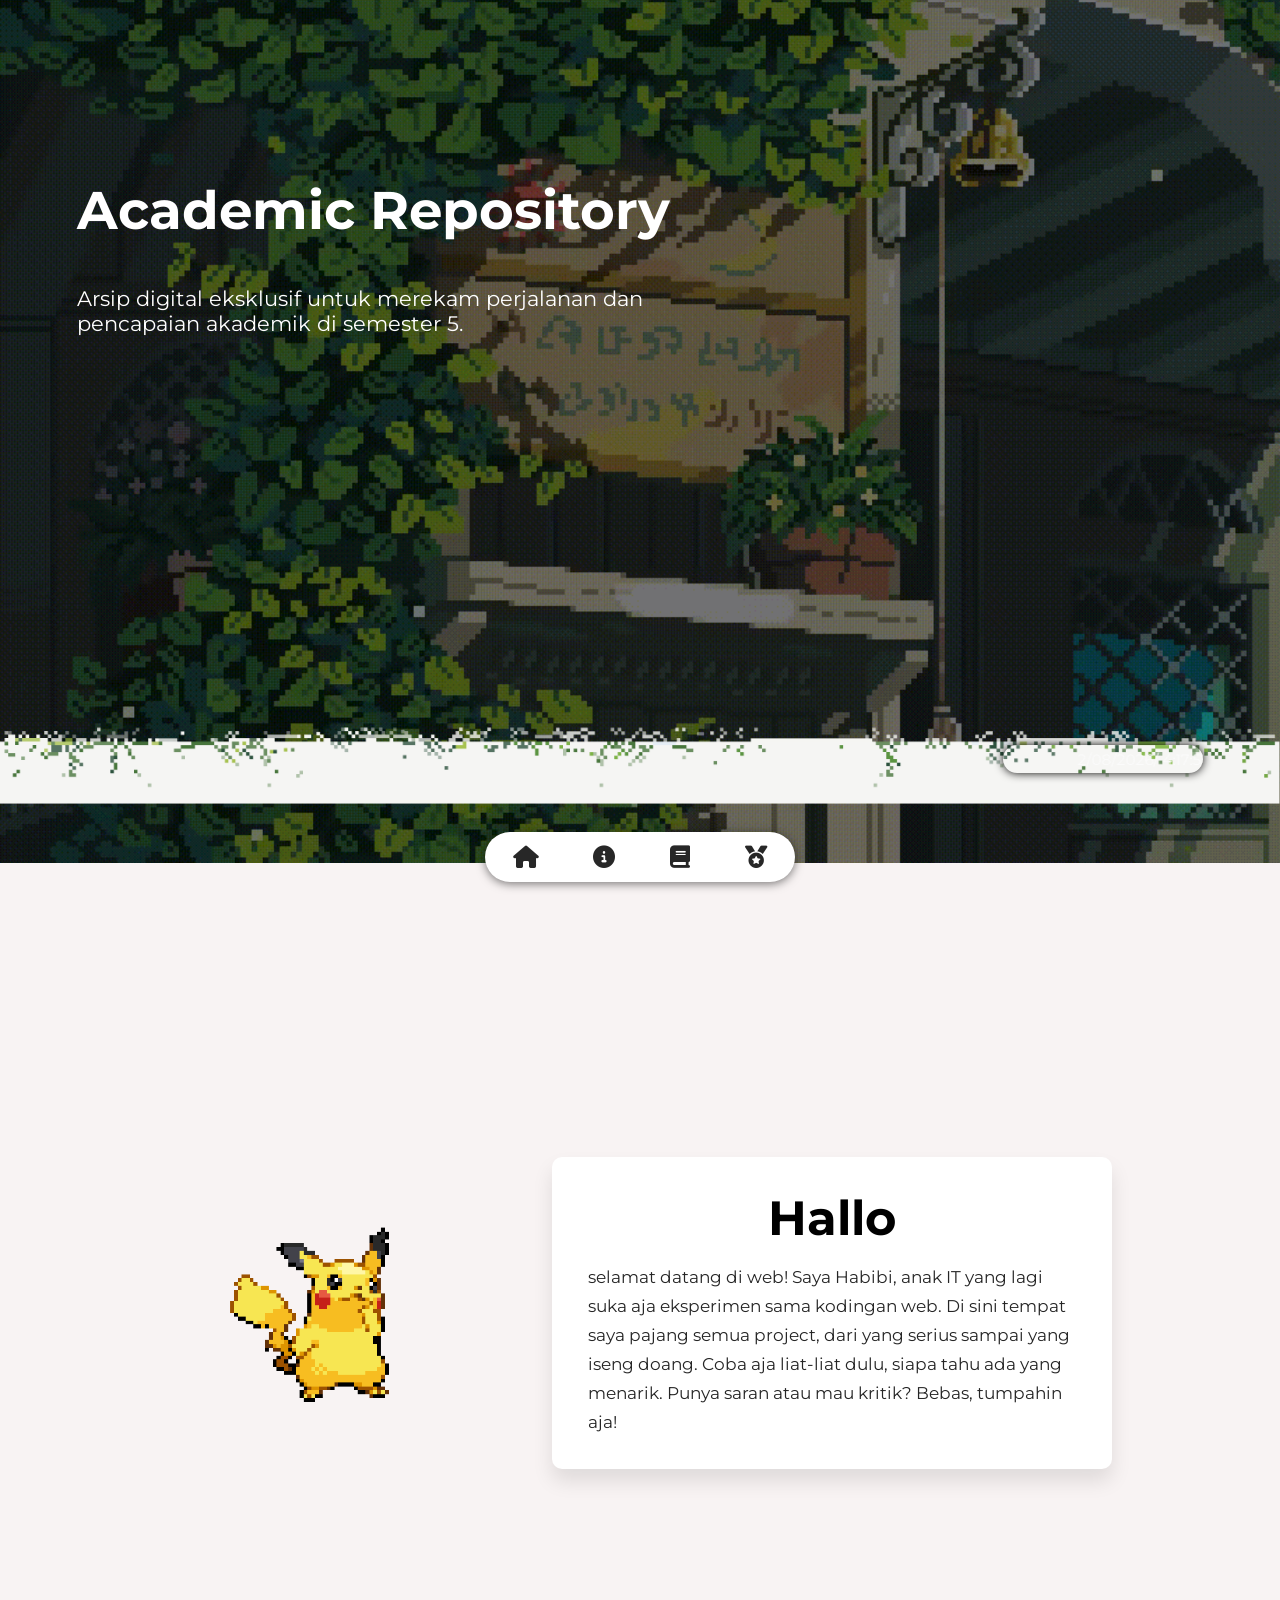
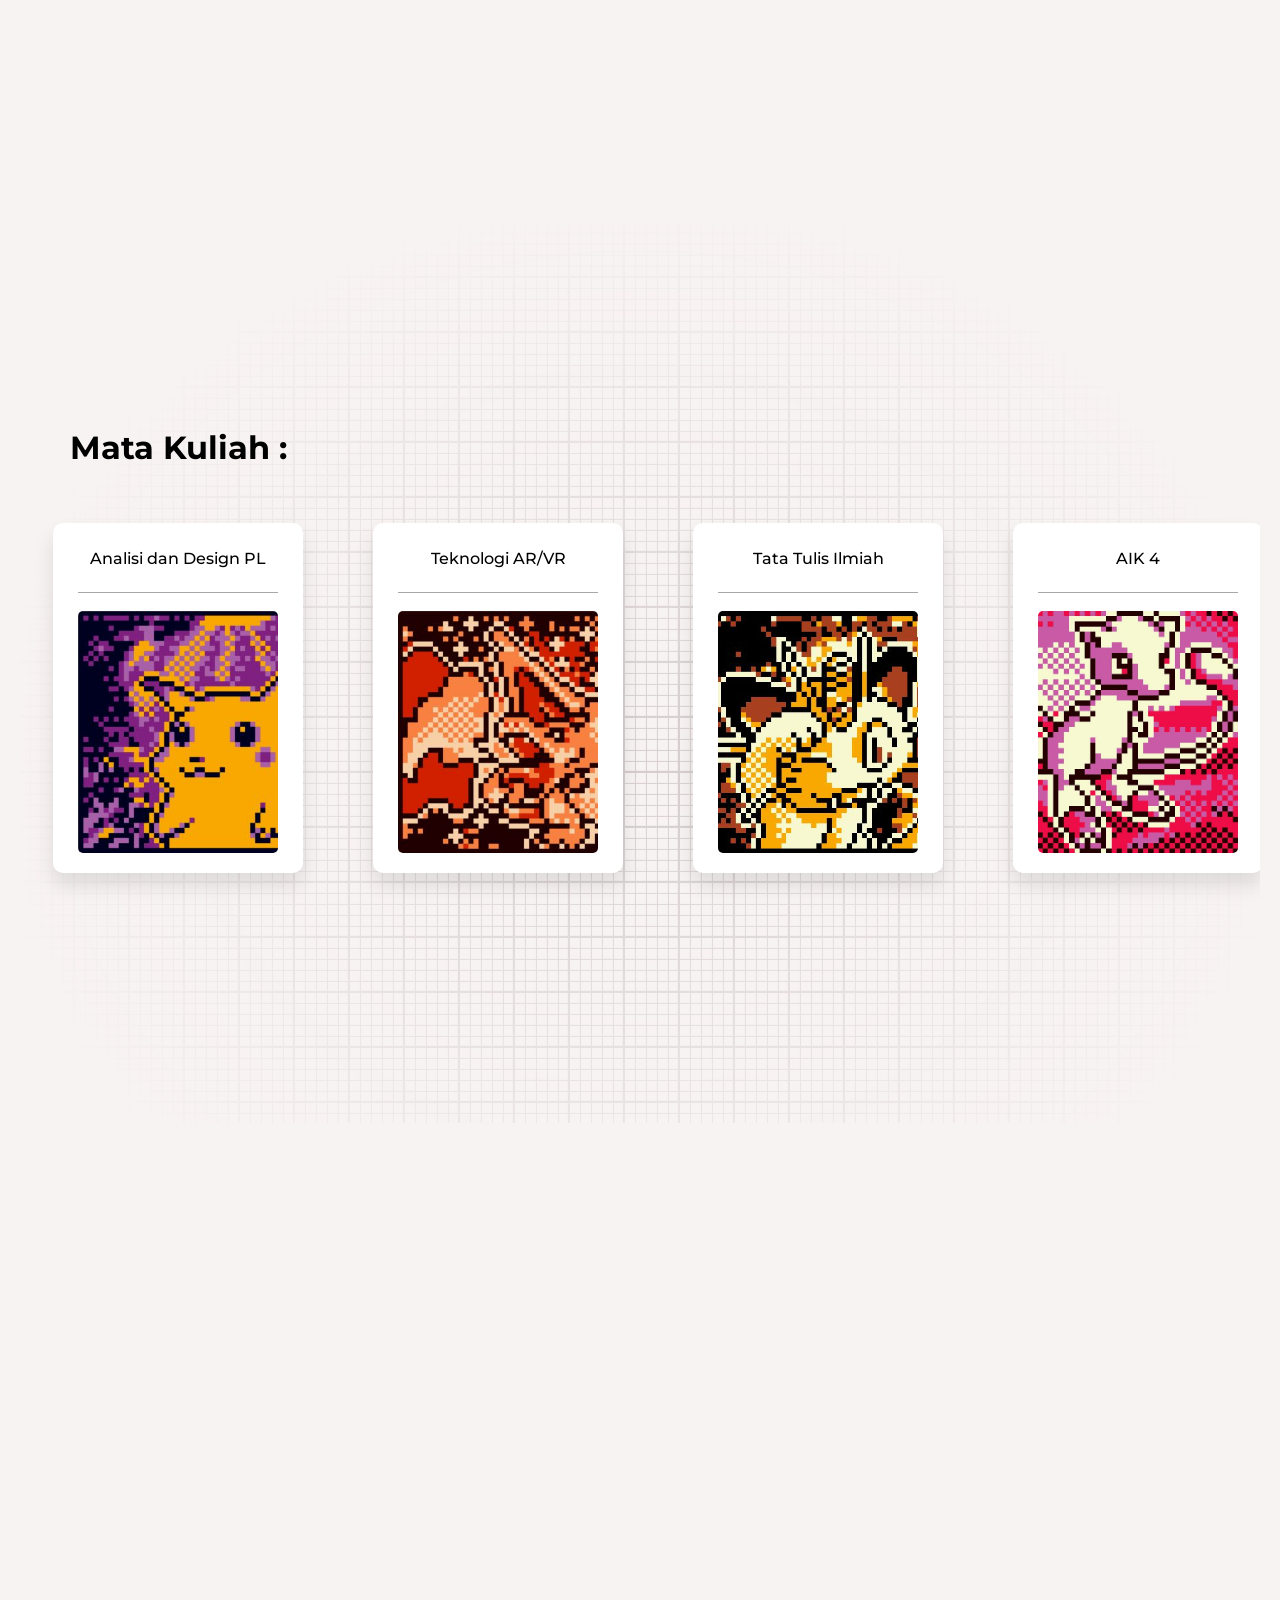
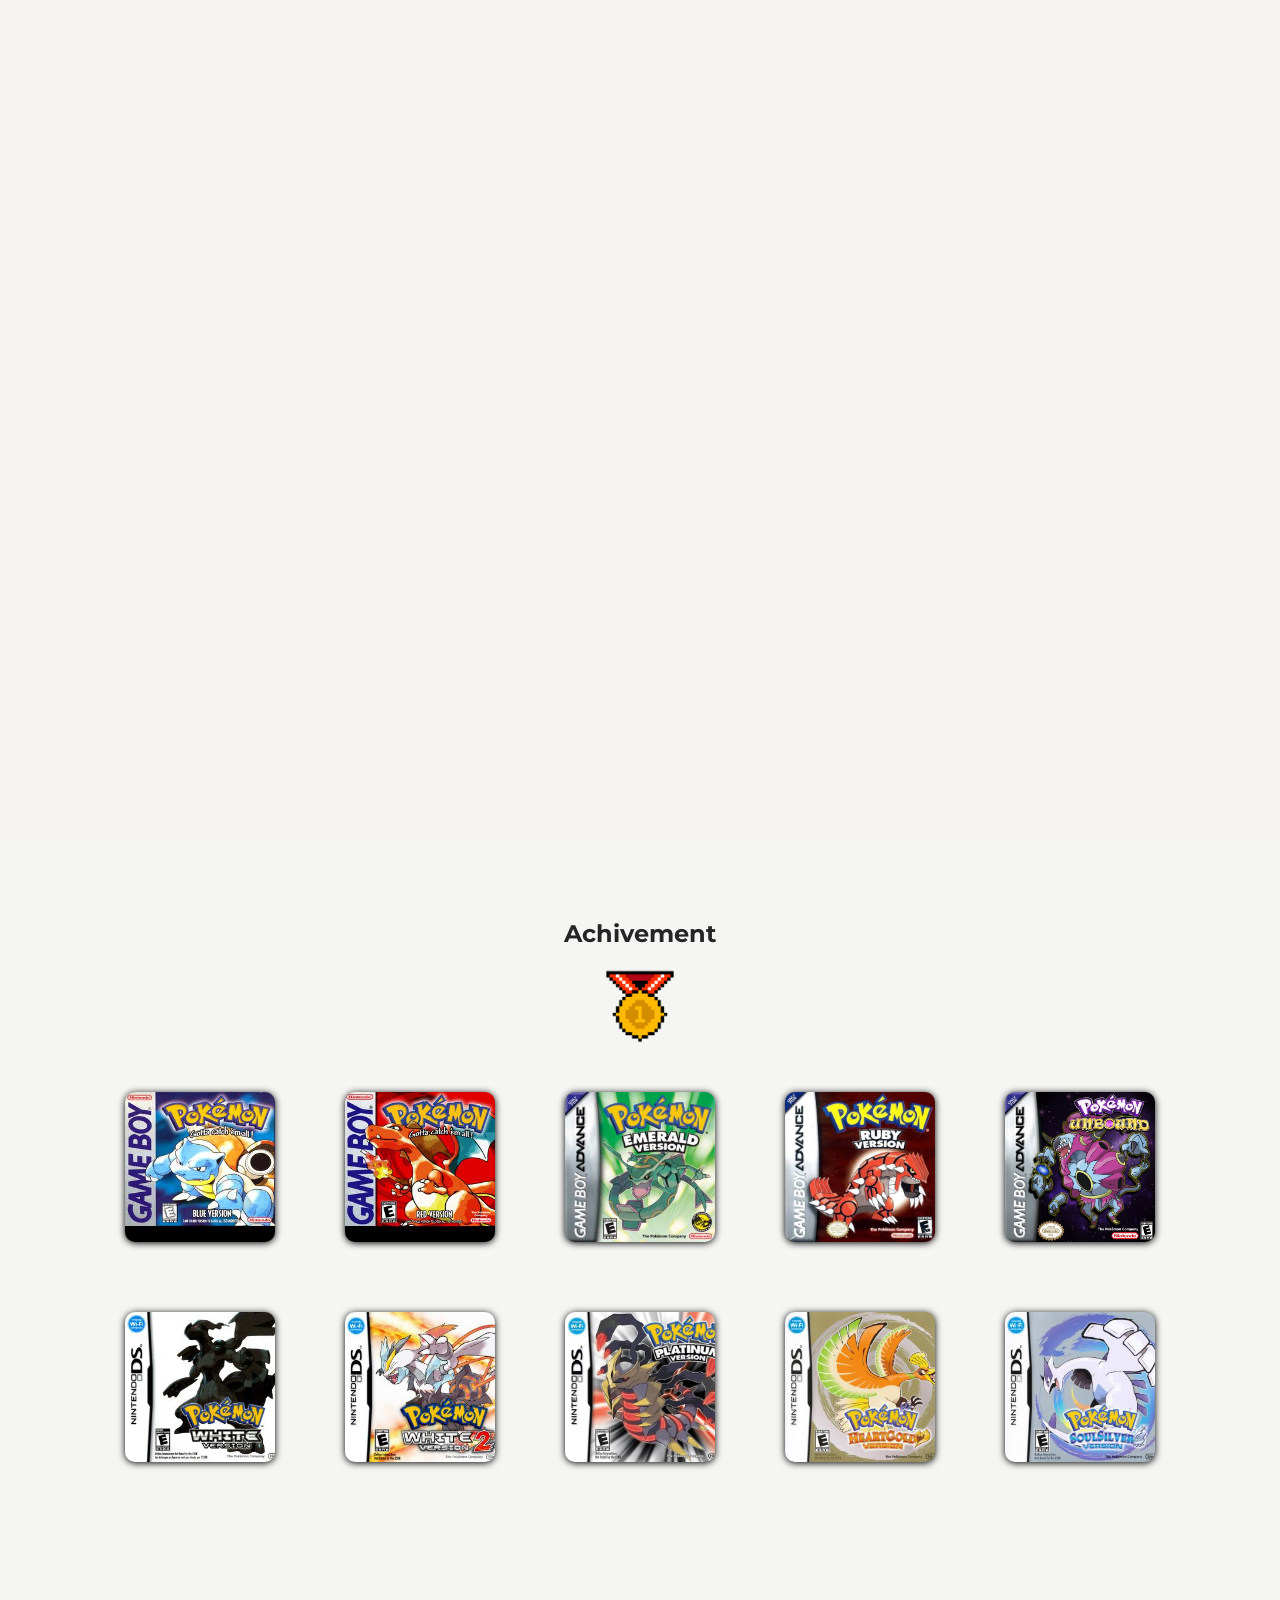
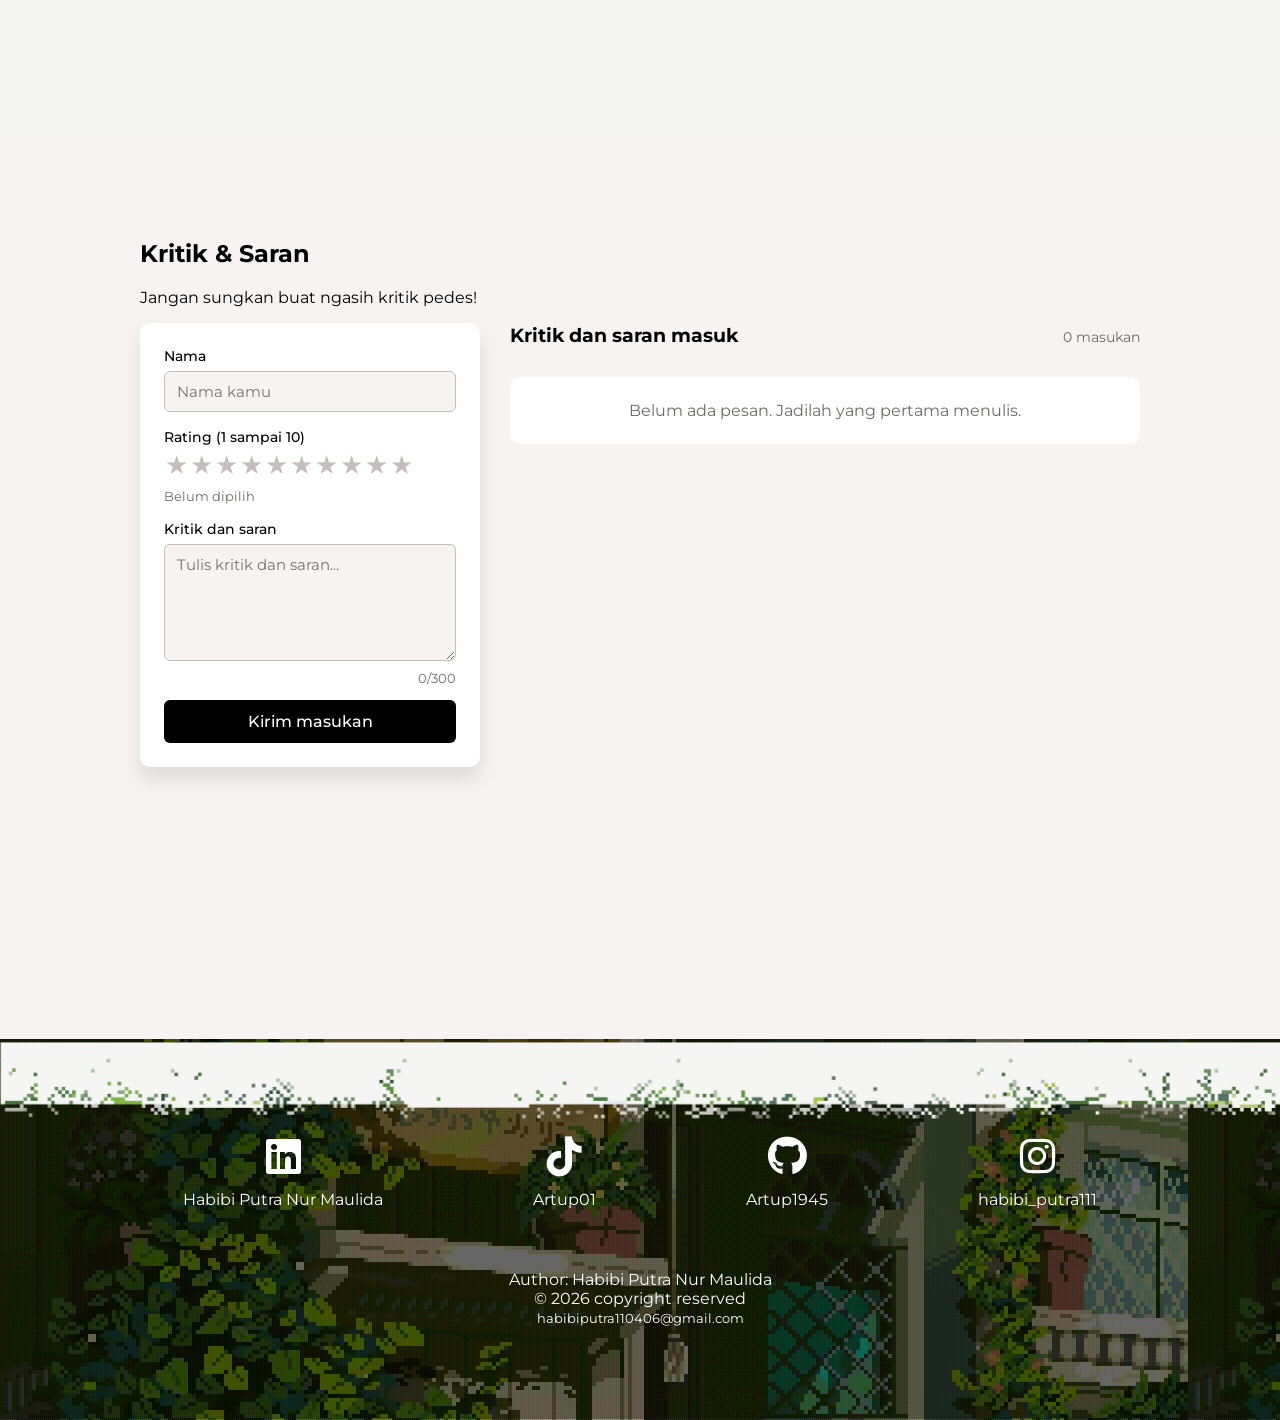
==== commit 36d8e844: "Merge branch 'main' of https://github.com/Artup1945/mahakarya" ====
--- a/app.html
+++ b/app.html
@@ -509,4 +509,4 @@
     <!-- <script src="https://cdn.jsdelivr.net/npm/@supabase/supabase-js@2"></script>
     <script src="guestbook.js" defer></script> -->
 </body>
-</html>+</html>
